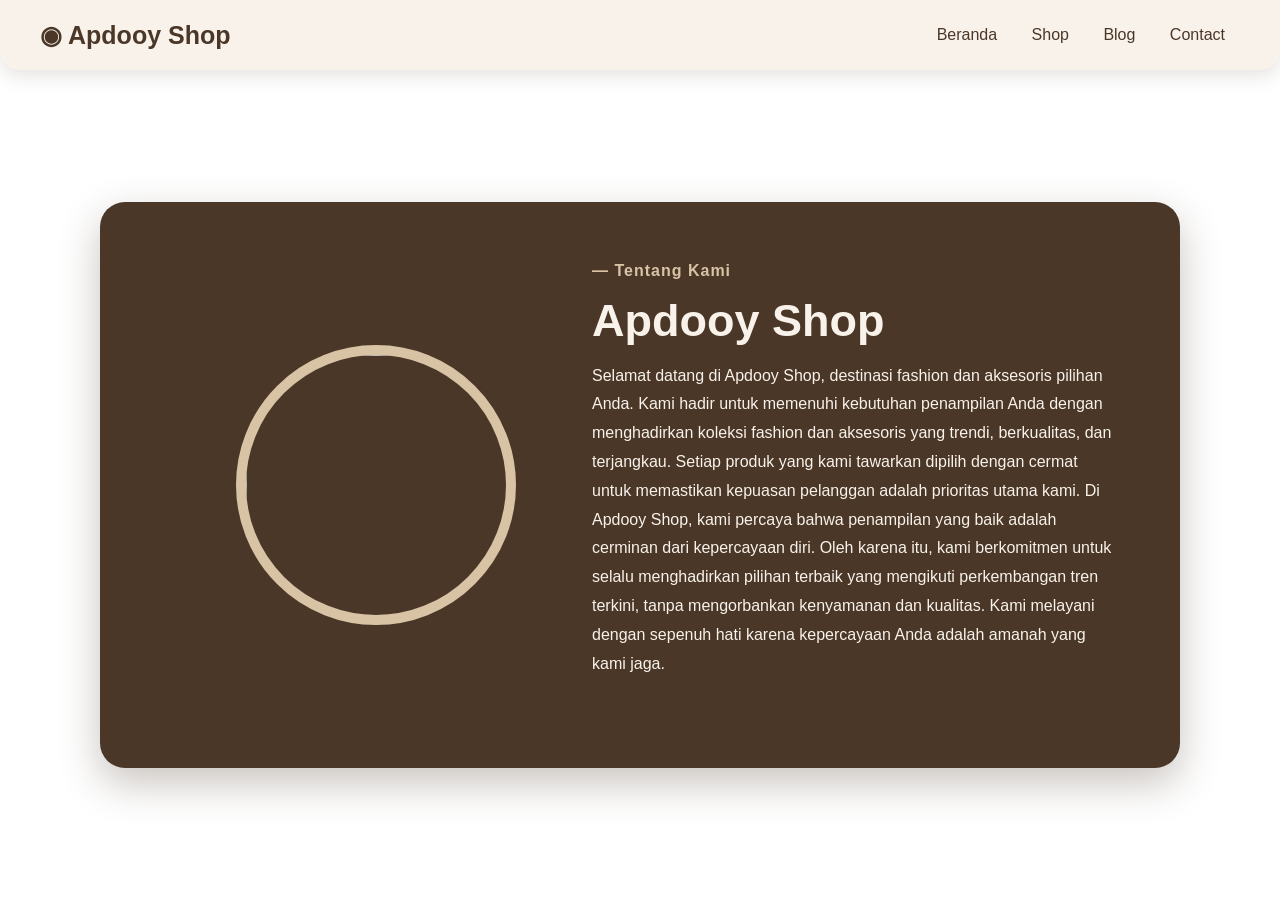
==== blog.html @ 0f1623f5 "Add files via upload" ====
<!doctype html>
<html lang="en">
  <head>
    <meta charset="UTF-8" />
    <meta name="viewport" content="width=device-width, initial-scale=1.0" />

    <title>Apdooy Shop - Blog</title>

    <style>
      * {
        margin: 0;
        padding: 0;
        box-sizing: border-box;
        font-family: Arial, sans-serif;
      }

      bbody {
  background: #f8f2ea;
}

/* HEADER */

header {
  height: 70px;
  background: #f8f2ea;
  display: flex;
  align-items: center;
  justify-content: space-between;
  padding: 0 40px;
  position: sticky;
  top: 0;
  z-index: 10;
  border-radius: 0 0 20px 20px;
  animation: down 0.8s;
  box-shadow: 0 5px 20px rgba(74, 55, 40, 0.15);
}

.logo {
  font-size: 25px;
  font-weight: bold;
  color: #4a3728;
}

nav a {
  text-decoration: none;
  margin: 0 15px;
  color: #4a3728;
  transition: 0.3s;
}

nav a:hover {
  color: #8b6f47;
}

.icons {
  font-size: 22px;
}

/* BLOG */

.blog {
  width: 100%;
  min-height: calc(100vh - 70px);
  display: flex;
  justify-content: center;
  align-items: center;
  padding: 40px;
}

.about-box {
  width: 90%;
  max-width: 1100px;
  background: #4a3728;
  color: #f8f2ea;
  display: flex;
  align-items: center;
  padding: 60px;
  border-radius: 25px;
  overflow: hidden;
  animation: fade 1s;
  box-shadow: 0 15px 40px rgba(74, 55, 40, 0.3);
}

.profile {
  width: 45%;
  display: flex;
  justify-content: center;
}

.profile img {
  width: 280px;
  height: 280px;
  border-radius: 50%;
  object-fit: cover;
  border: 10px solid #d8c3a5;
  animation: float 3s infinite;
}

.content {
  width: 55%;
}

.small {
  color: #d8c3a5;
  font-weight: bold;
  letter-spacing: 1px;
}

h1 {
  font-size: 45px;
  margin: 15px 0;
  color: #f8f2ea;
}

h1 span {
  color: #d8c3a5;
}

.desc {
  line-height: 1.8;
  color: #f8f2ea;
  margin-bottom: 30px;
}

.stats {
  display: flex;
  gap: 50px;
  margin-bottom: 35px;
}

.stats h2 {
  color: #d8c3a5;
  font-size: 35px;
}

.stats p {
  color: #f8f2ea;
}

button {
  padding: 12px 25px;
  border: none;
  border-radius: 30px;
  background: #8b6f47;
  color: #f8f2ea;
  cursor: pointer;
  font-weight: bold;
  transition: 0.3s;
}

button:hover {
  background: #d8c3a5;
  color: #4a3728;
  transform: scale(1.05);
}

.name {
  margin-left: 20px;
  color: #d8c3a5;
  font-style: italic;
}
      @keyframes fade {
        from {
          opacity: 0;

          transform: translateY(40px);
        }
      }

      @keyframes down {
        from {
          opacity: 0;

          transform: translateY(-50px);
        }
      }

      @keyframes float {
        0%,
        100% {
          transform: translateY(0);
        }

        50% {
          transform: translateY(-15px);
        }
      }

      @media (max-width: 800px) {
        .about-box {
          flex-direction: column;

          text-align: center;
        }

        .profile,
        .content {
          width: 100%;
        }

        nav {
          display: none;
        }
      }
    </style>
  </head>

  <body>
    <header>
      <div class="logo">◉ Apdooy Shop</div>

      <nav>
        <a href="index.html"> Beranda </a>
        <a href="s.html"> Shop </a>

        <a href="blog.html"> Blog </a>

        <a href="contact.html"> Contact </a>
      </nav>
      </div>
    </header>

    <section class="blog">
      <div class="about-box">
        <div class="profile">
          <img src="logoshop.png" />
        </div>

        <div class="content">
          <p class="small">— Tentang Kami</p>

          <h1>Apdooy Shop</h1>

          <p class="desc">
            Selamat datang di Apdooy Shop, destinasi fashion dan aksesoris
            pilihan Anda. Kami hadir untuk memenuhi kebutuhan penampilan Anda
            dengan menghadirkan koleksi fashion dan aksesoris yang trendi,
            berkualitas, dan terjangkau. Setiap produk yang kami tawarkan
            dipilih dengan cermat untuk memastikan kepuasan pelanggan adalah
            prioritas utama kami. Di Apdooy Shop, kami percaya bahwa penampilan
            yang baik adalah cerminan dari kepercayaan diri. Oleh karena itu,
            kami berkomitmen untuk selalu menghadirkan pilihan terbaik yang
            mengikuti perkembangan tren terkini, tanpa mengorbankan kenyamanan
            dan kualitas. Kami melayani dengan sepenuh hati karena kepercayaan
            Anda adalah amanah yang kami jaga.
          </p>
      </div>
    </section>
  </body>
</html>
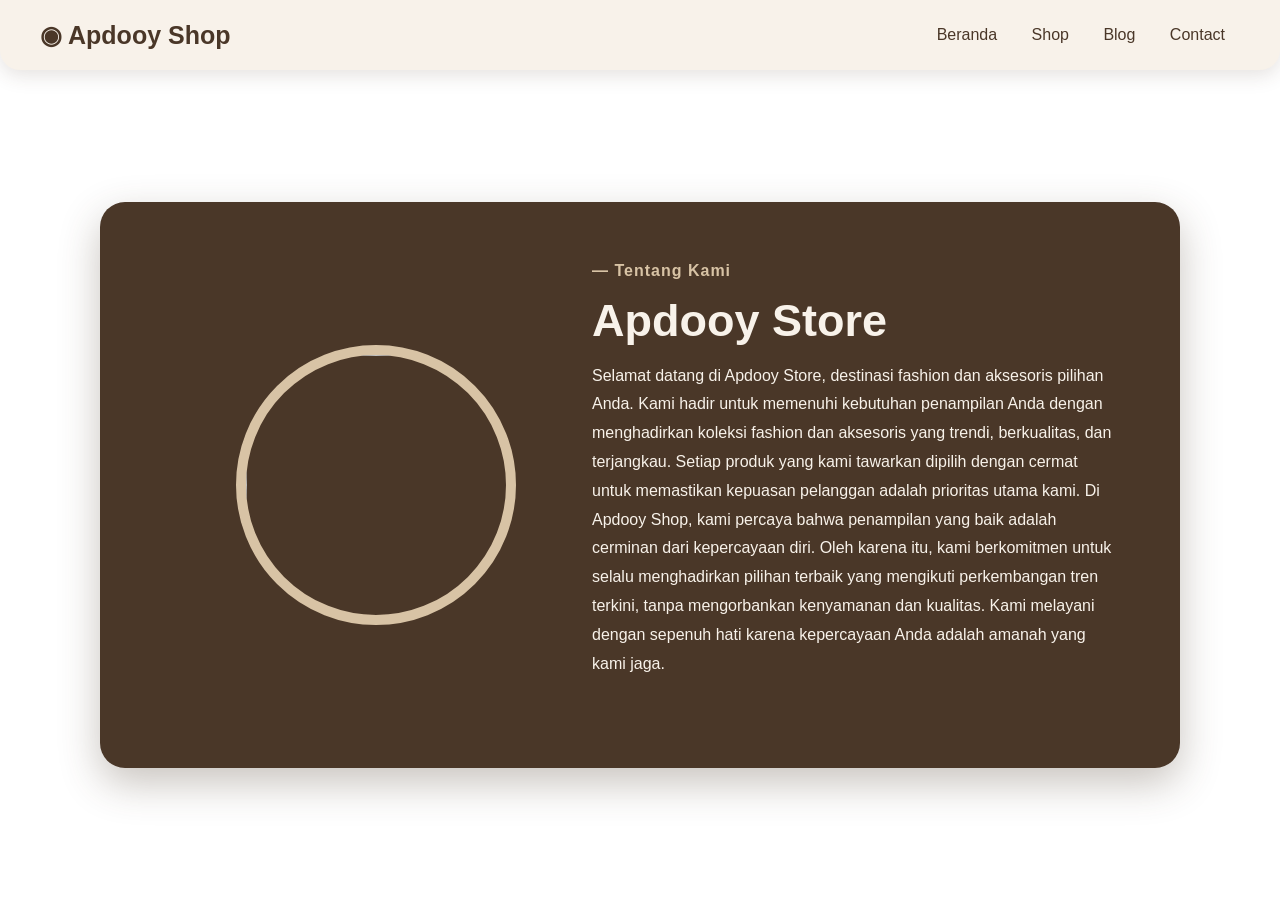
==== commit 513ea921: "Update blog.html" ====
--- a/blog.html
+++ b/blog.html
@@ -4,7 +4,7 @@
     <meta charset="UTF-8" />
     <meta name="viewport" content="width=device-width, initial-scale=1.0" />
 
-    <title>Apdooy Shop - Blog</title>
+    <title>Apdooy Store - Blog</title>
 
     <style>
       * {
@@ -229,10 +229,10 @@
         <div class="content">
           <p class="small">— Tentang Kami</p>
 
-          <h1>Apdooy Shop</h1>
+          <h1>Apdooy Store</h1>
 
           <p class="desc">
-            Selamat datang di Apdooy Shop, destinasi fashion dan aksesoris
+            Selamat datang di Apdooy Store, destinasi fashion dan aksesoris
             pilihan Anda. Kami hadir untuk memenuhi kebutuhan penampilan Anda
             dengan menghadirkan koleksi fashion dan aksesoris yang trendi,
             berkualitas, dan terjangkau. Setiap produk yang kami tawarkan
